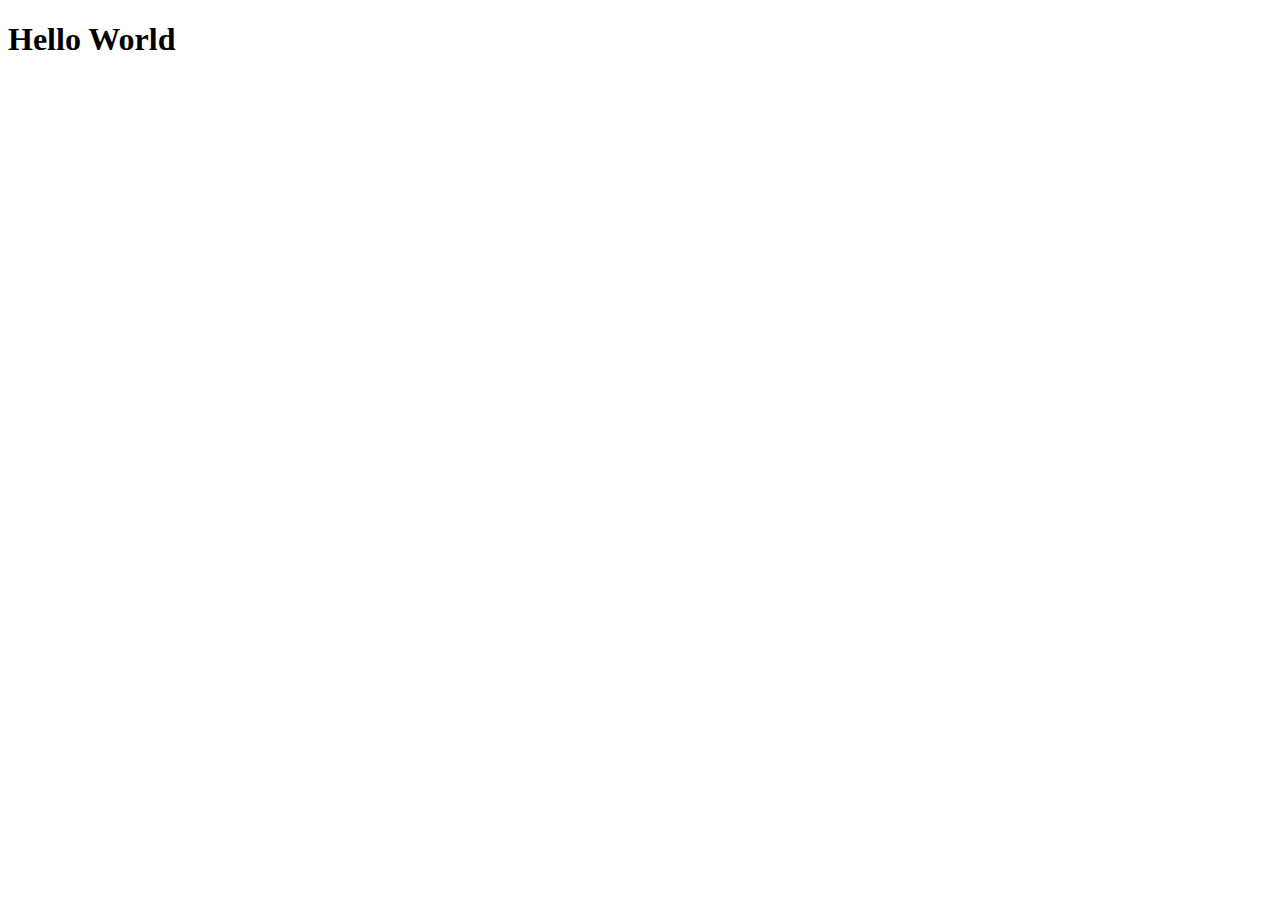
==== index.html @ 8328450f "First Commit" ====
<!DOCTYPE html>
<html lang="en">
<head>
    <meta charset="UTF-8">
    <meta http-equiv="X-UA-Compatible" content="IE=edge">
    <meta name="viewport" content="width=device-width, initial-scale=1.0">
    <title>Website Latihan</title>
</head>
<body>
    <h1>Hello World</h1>
</body>
</html>
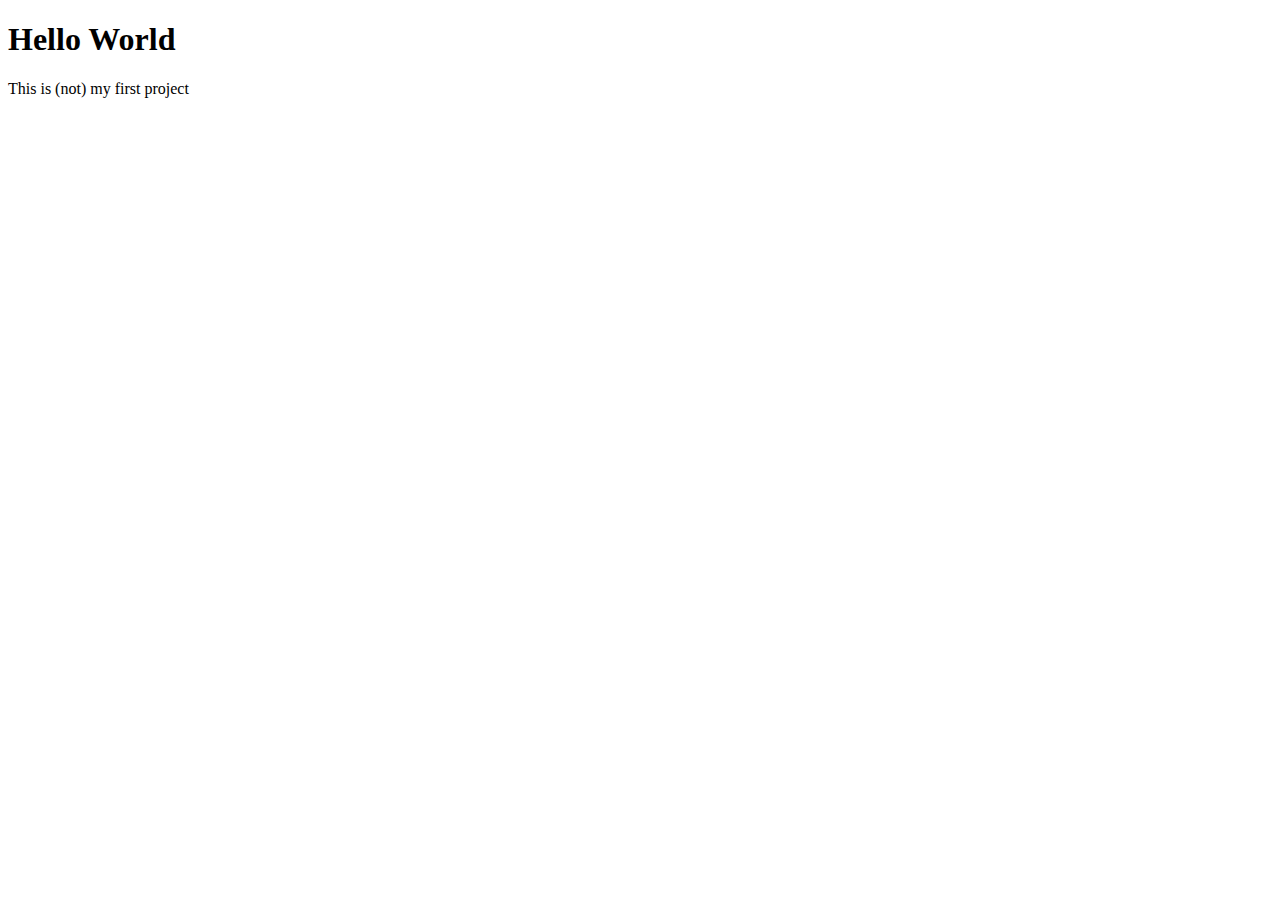
==== commit f2d5e0c1: "Second Commit" ====
--- a/index.html
+++ b/index.html
@@ -8,5 +8,6 @@
 </head>
 <body>
     <h1>Hello World</h1>
+    <p>This is (not) my first project</p>
 </body>
 </html>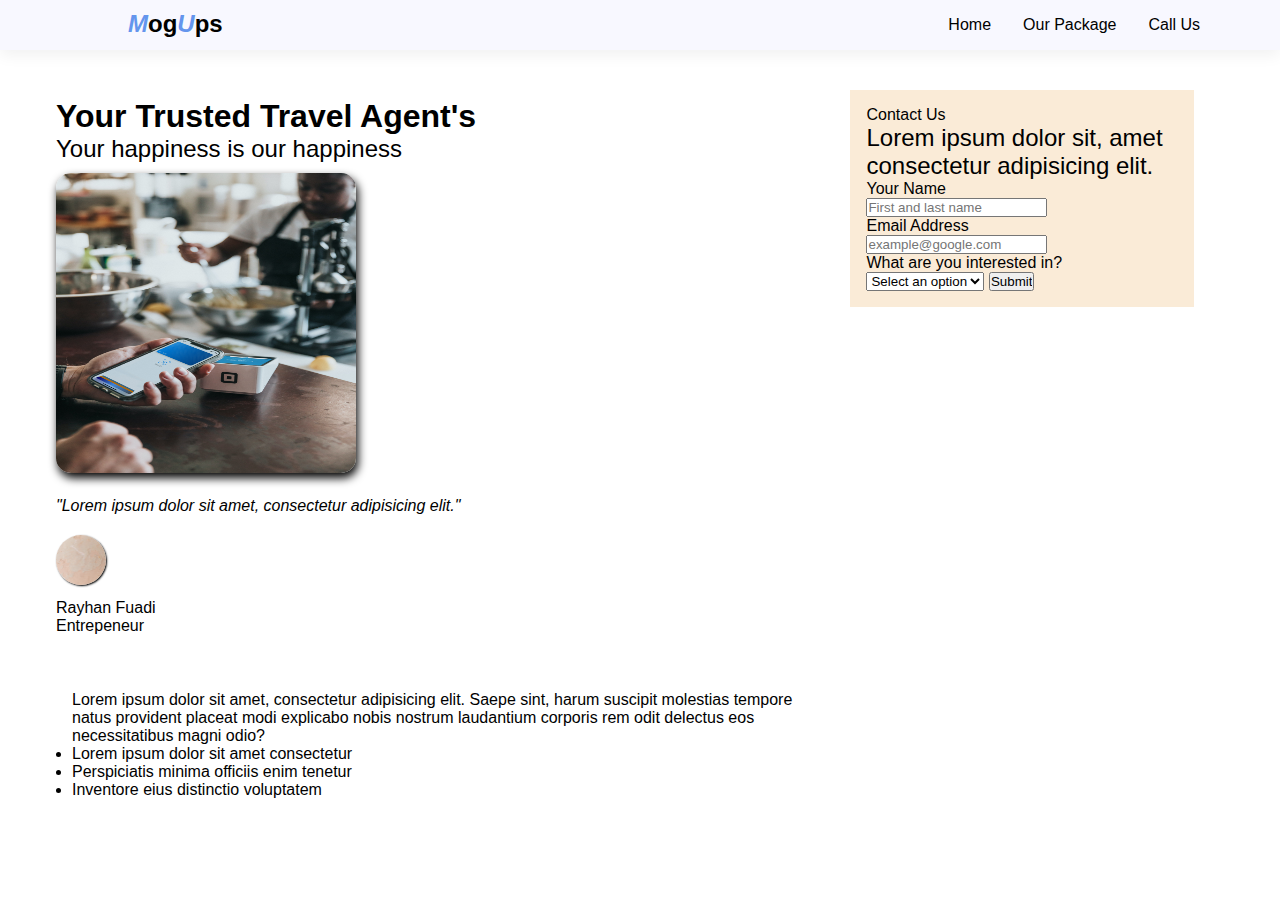
==== commit 9e2ce799: "first commit" ====
--- a/index.html
+++ b/index.html
@@ -5,9 +5,67 @@
     <meta http-equiv="X-UA-Compatible" content="IE=edge">
     <meta name="viewport" content="width=device-width, initial-scale=1.0">
     <title>Website Latihan</title>
+    <link rel="stylesheet" href="index.css">
 </head>
 <body>
-    <h1>Hello World</h1>
-    <p>This is (not) my first project</p>
+    <banner id="banner">
+        <a href="index.html" id="logo"><span>M</span>og<span>U</span>ps</a>
+        <nav id="navbar">
+            <ul>
+                <a href="#home"><li>Home</li></a>
+                <a href="#ourpackage"><li>Our Package</li></a>
+                <a href="#call"><li>Call Us</li></a>
+            </ul>
+        </nav>
+    </banner>
+    <div id="container">
+        <div id="top">
+            <div id="home">
+                <p id="headlines">Your Trusted Travel Agent's</p>
+                <p id="subhead">Your happiness is our happiness</p>
+                <div id="promo">
+                    <img src="img/nathan-dumlao-oRKF_ZBJYGM-unsplash.jpg" alt="Some Picture">
+                    <div id="nametag">
+                        <p id="comment">"Lorem ipsum dolor sit amet, consectetur adipisicing elit."</p>
+                        <img src="img/wesley-tingey-_0sEjWfAK3Q-unsplash.jpg" alt="profpic" class="profpic">
+                        <div class="name">Rayhan Fuadi</div>
+                        <div class="subtitle">Entrepeneur</div>
+                    </div>
+                </div>
+            </div>
+            <div id="ourpackage">
+                <p id="information">Lorem ipsum dolor sit amet, consectetur adipisicing elit. Saepe sint, harum suscipit molestias tempore natus provident placeat modi explicabo nobis nostrum laudantium corporis rem odit delectus eos necessitatibus magni odio?</p>
+                <div id="list">
+                    <ul>
+                        <li>Lorem ipsum dolor sit amet consectetur</li>
+                        <li>Perspiciatis minima officiis enim tenetur</li>
+                        <li>Inventore eius distinctio voluptatem</li>
+                    </ul>
+                </div>
+            </div>
+        </div>
+        <div id="bottom">
+            <div id="contactus">
+                <p id="head">Contact Us</p>
+                <p id="subhead">Lorem ipsum dolor sit, amet consectetur adipisicing elit.</p>
+                <form action="#">
+                    <label for="name"><p class="name">Your Name</p></label>
+                    <input id="name" type="text" placeholder="First and last name">
+                    <label for="email"><p class="email">Email Address</p></label>
+                    <input id="email" type="text" placeholder="example@google.com">
+                    <label for="interest"><p class="interest">What are you interested in?</p></label>
+                    <select id="interest">
+                        <option value="">Select an option</option>
+                        <option value="option1">Lorem</option>
+                        <option value="option2">Ipsum</option>
+                        <option value="option3">Dolor</option>
+                    </select>
+                    <input id="send" type="submit">
+
+                </form>
+            </div>
+        </div>
+    </div>
+
 </body>
 </html>--- a/index.css
+++ b/index.css
@@ -0,0 +1,125 @@
+    *{
+        margin: 0;
+        padding:0;
+        box-sizing: border-box;
+        font-family: 'Segoe UI', Tahoma, Geneva, Verdana, sans-serif;
+    }
+
+    body{
+        width: 100%;
+    }
+
+    #banner{
+        display: flex;
+        align-items: flex-start;
+        justify-content: space-between;
+        background-color: ghostwhite;
+        box-shadow: 0 5px 15px rgba(0,0,0,0.06);
+        width: 100%;
+    }
+    a{
+        text-decoration: none;
+    }
+    #logo{
+        font-size: 24px;
+        font-family: 'Segoe UI', Tahoma, Geneva, Verdana, sans-serif;
+        font-weight: bold;
+        color: black;
+        font-style: normal;
+        padding: 10px 10%;
+    }
+    #logo span{
+        color: cornflowerblue;
+        font-style: oblique;
+        font-;
+    }
+    #navbar{
+        display: flex;
+        align-items: center;    
+        justify-content: center;
+        padding: 1rem 3rem; 
+    }
+    #navbar ul{
+        list-style: none;
+        display: flex;
+        align-items: flex-end;
+        padding-right: 1rem;
+    }
+    #navbar li{
+        padding: 0 1rem;
+        font-weight:500;
+        color: black;
+    }
+    #navbar ul li:hover{
+        color: blue;
+        border-bottom: 2px 10px 15px blue;
+
+    }
+
+    #container{
+        width: 100%;
+        height: 90vh;
+        margin: 0.5rem;
+        padding: 1rem;
+        display: flex;
+        
+    }
+    #container #top{
+        align-items: flex-start;
+        justify-content: center;
+        width: 100%;
+    }
+    #home{
+        margin:0;
+        padding: 1.5rem 2rem;
+        width: 100%;
+
+    }
+    #headlines{
+        font-size: 2rem;
+        font-weight: 700;
+    }
+    #subhead{
+        font-size: 1.5rem;
+        font-weight:500 ;
+
+    }
+    #promo img{
+        height: 300px;
+        width: 300px;
+        border-radius: 15px;
+        box-shadow: 2px 5px 10px;
+        margin: 10px 0;
+        align-self: center;
+    }
+    #nametag img{
+        width: 50px;
+        height: 50px;
+        border-radius: 50%;
+        box-shadow: 1px 1px 2px;
+    }
+    #comment{
+        font-style: italic;
+        padding: 10px 0; 
+        font-size: 1 rem;
+    }
+    #ourpackage{
+        display: block;
+        margin: 2rem 3rem;
+        size: 50%;
+        
+    }
+    #nametag{
+    }
+
+    #bottom{
+
+    }
+    #contactus{
+        width: 80%;
+        background-color: antiquewhite;
+        margin: 1rem;
+        padding: 1rem;
+        position: relative;
+        right: 2%;
+    }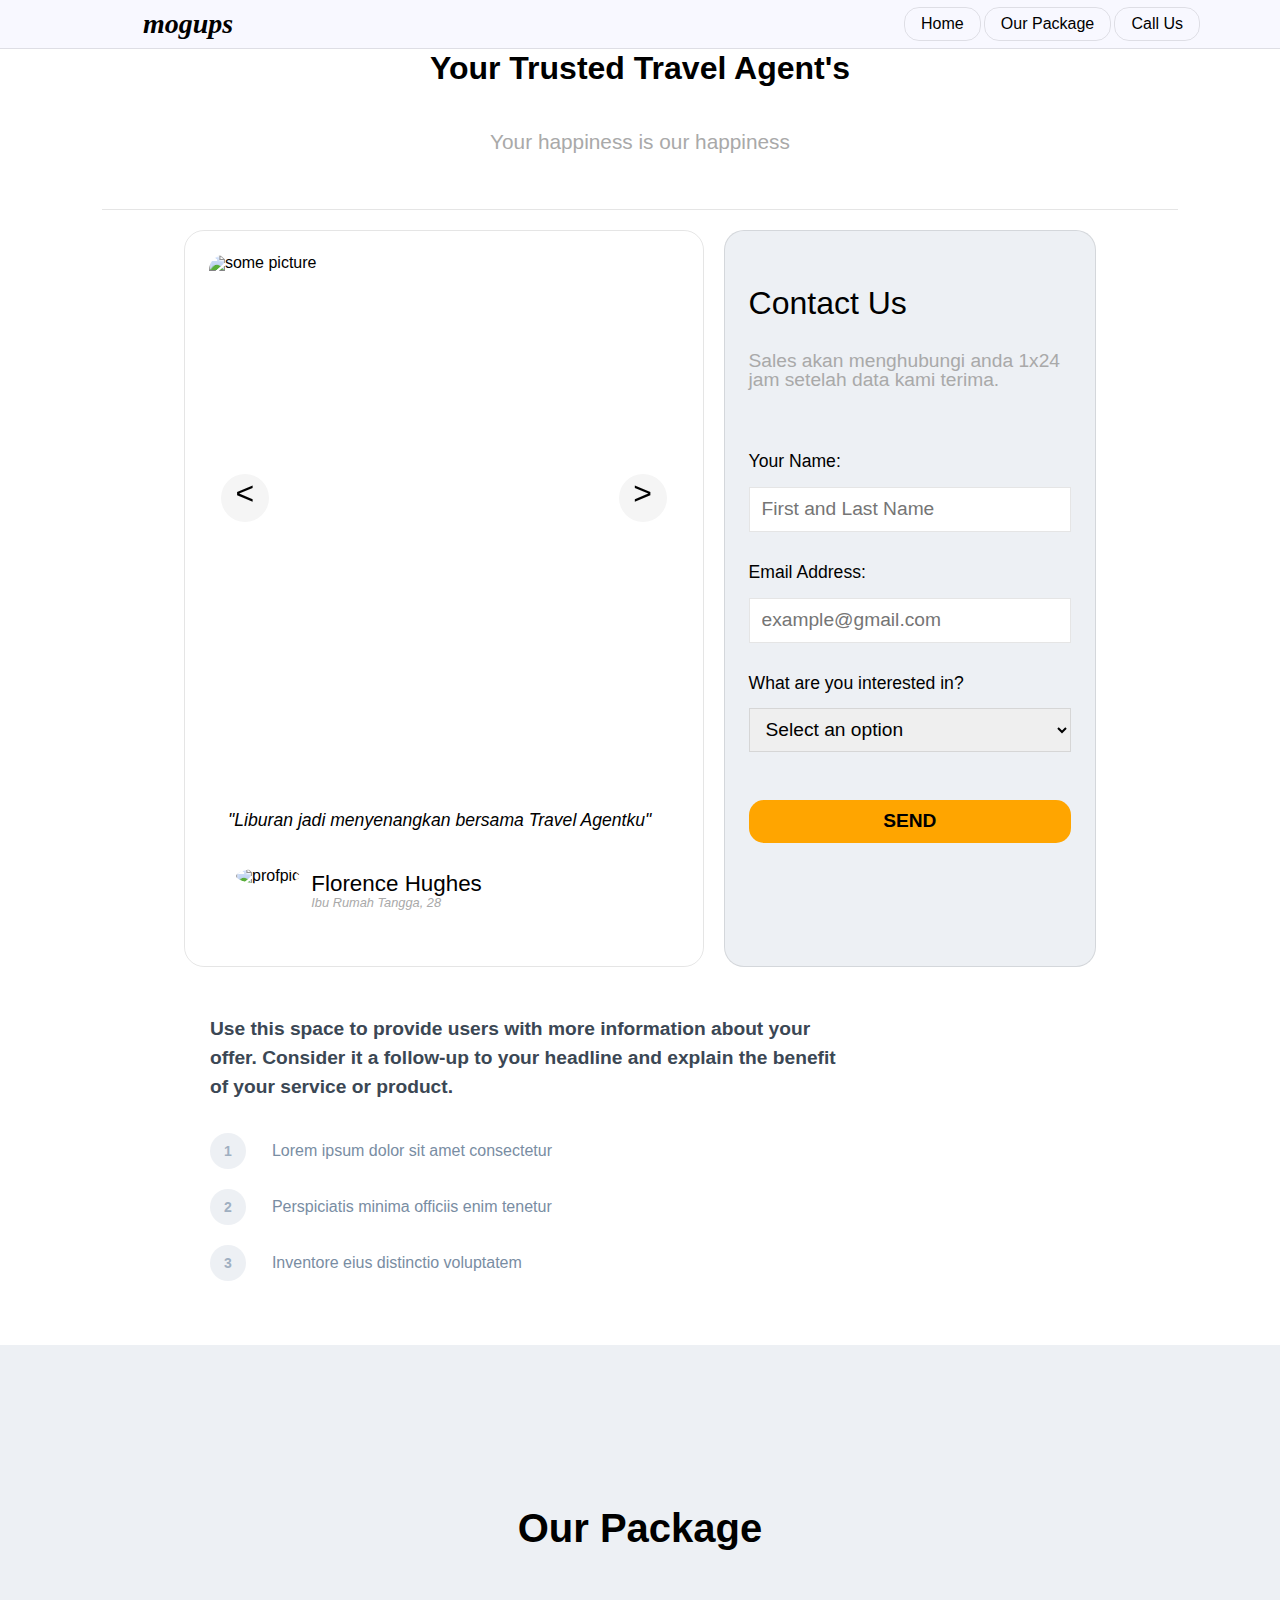
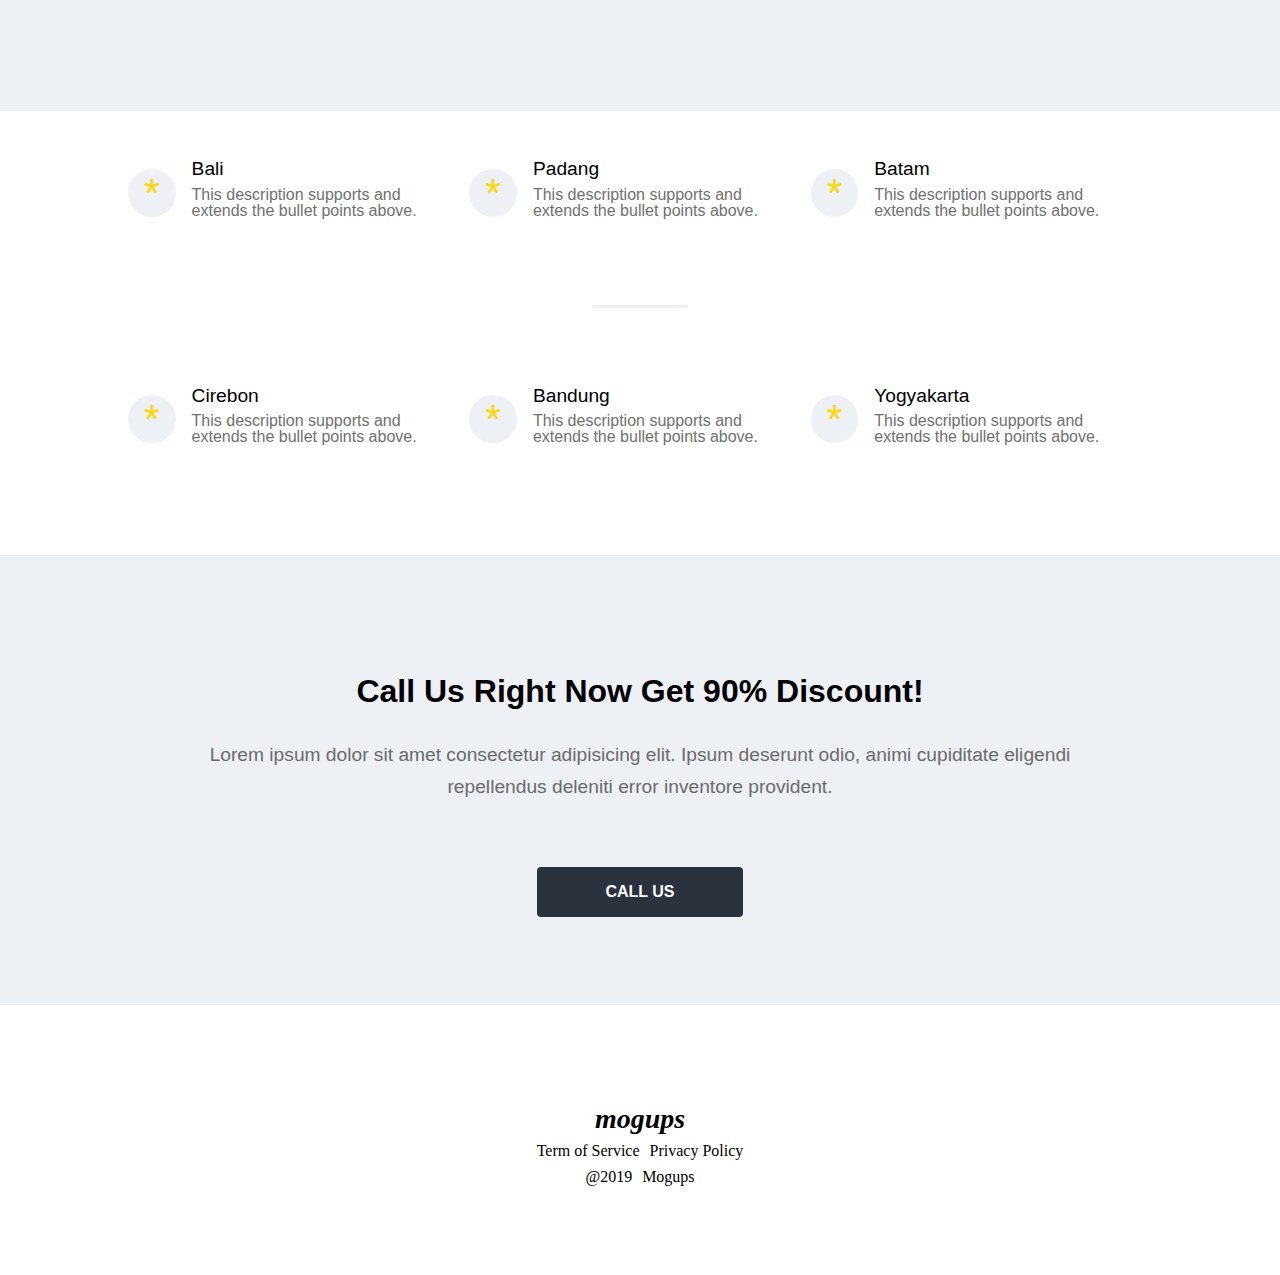
==== commit 068e30e1: ""forth commit"" ====
--- a/index.html
+++ b/index.html
@@ -4,38 +4,96 @@
     <meta charset="UTF-8">
     <meta http-equiv="X-UA-Compatible" content="IE=edge">
     <meta name="viewport" content="width=device-width, initial-scale=1.0">
-    <title>Website Latihan</title>
     <link rel="stylesheet" href="index.css">
+    <title>Mogups Travel Page</title>
 </head>
 <body>
-    <banner id="banner">
-        <a href="index.html" id="logo"><span>M</span>og<span>U</span>ps</a>
-        <nav id="navbar">
-            <ul>
-                <a href="#home"><li>Home</li></a>
-                <a href="#ourpackage"><li>Our Package</li></a>
-                <a href="#call"><li>Call Us</li></a>
-            </ul>
+    <!-- header section -->
+    <header>
+        <nav id="banner">
+            <div class="logo">
+                <a href="index.html">
+                    <p class="logo-text">mogups</p>
+                </a>
+            </div>
+            <div class="nav-button">
+                <ul>
+                    <a href="#home"><li>Home</li></a>
+                    <a href="#ourpackage"><li>Our Package</li></a>
+                    <a href="#callus"><li>Call Us</li></a>
+                </ul>
+            </div>
         </nav>
-    </banner>
-    <div id="container">
-        <div id="top">
-            <div id="home">
-                <p id="headlines">Your Trusted Travel Agent's</p>
-                <p id="subhead">Your happiness is our happiness</p>
-                <div id="promo">
-                    <img src="img/nathan-dumlao-oRKF_ZBJYGM-unsplash.jpg" alt="Some Picture">
-                    <div id="nametag">
-                        <p id="comment">"Lorem ipsum dolor sit amet, consectetur adipisicing elit."</p>
-                        <img src="img/wesley-tingey-_0sEjWfAK3Q-unsplash.jpg" alt="profpic" class="profpic">
-                        <div class="name">Rayhan Fuadi</div>
-                        <div class="subtitle">Entrepeneur</div>
-                    </div>
-                </div>
-            </div>
-            <div id="ourpackage">
-                <p id="information">Lorem ipsum dolor sit amet, consectetur adipisicing elit. Saepe sint, harum suscipit molestias tempore natus provident placeat modi explicabo nobis nostrum laudantium corporis rem odit delectus eos necessitatibus magni odio?</p>
-                <div id="list">
+    </header>
+    <!-- main section -->
+    <main>
+        <section id="home">
+            <div class="tagline">
+                <h1>Your Trusted Travel Agent's</h1>
+                <h2>Your happiness is our happiness</h2>
+            </div>
+            <div class="home-top">
+                <div class="home-top-left">
+                    <div class="left-img slider-container">
+                        <div class="slide">
+                            <img class="img-slides" src="software_eng-revou/asset/nathan-dumlao-oRKF_ZBJYGM-unsplash.jpg" alt="some picture">
+                        </div>
+                        <div class="slide">
+                            <img class="img-slides" src="software_eng-revou/asset/link-hoang-UoqAR2pOxMo-unsplash.jpg" alt="some picture">
+                        </div>  
+                        <div class="slide">
+                            <img class="img-slides" src="software_eng-revou/asset/sai-kiran-anagani-83zRhEhFMfo-unsplash.jpg" alt="some picture">
+                        </div>
+                        <div class="buttons">
+                            <button onclick="plusDivs(-1)"><</button>
+                            <button onclick="plusDivs(1)">></button>
+                        </div>
+                    </div>
+                    <div class="left-testi">
+                        <p class="testi">"Liburan jadi menyenangkan bersama Travel Agentku"</p>
+                    </div>
+                    <div class="nametag">
+                        <div class="profpic">
+                            <img src="software_eng-revou/asset/wesley-tingey-_0sEjWfAK3Q-unsplash.jpg" alt="profpic">
+                        </div>
+                        <div class="naming">
+                            <p class="name">Florence     Hughes</p>
+                            <p class="subname">Ibu Rumah Tangga, 28</p>
+                        </div>
+                    </div>
+                </div>
+                <div class="home-top-right">
+                    <div class="contact-card">
+                        <p class="contact-card-title">Contact Us</p>
+                        <p class="contact-card-subtitle">Sales akan menghubungi anda 1x24 jam setelah data kami terima.</p>
+                        <form class="message-form" name="message-form" onsubmit="return validateForm()">
+                            <label for="name">
+                                Your Name:
+                            </label>
+                            <input type="text" id="name" placeholder="First and Last Name" name="name">
+                            <label for="email">
+                                Email Address:
+                            </label>
+                            <input type="text" name="email" id="email" placeholder="example@gmail.com">
+                            <label for="interest"><p class="interest">What are you interested in?</p></label>
+                            <select id="interest" name="interest">
+                                <option hidden disabled selected  value="">Select an option</option>
+                                <option value="Lorem">Lorem</option>
+                                <option value="Ipsum">Ipsum</option>
+                                <option value="Dolor">Dolor</option>
+                            </select>
+                            <button type="submit" value="submit">
+                                SEND
+                            </button>
+                        </form>
+                    </div>
+                </div>
+            </div>
+            <div class="home-bottom">
+                <p class="brief">
+                    Use this space to provide users with more information about your offer. Consider it a follow-up to your headline and explain the benefit of your service or product.
+                </p>
+                <div class="list">
                     <ul>
                         <li>Lorem ipsum dolor sit amet consectetur</li>
                         <li>Perspiciatis minima officiis enim tenetur</li>
@@ -43,29 +101,141 @@
                     </ul>
                 </div>
             </div>
+        </section>
+        <!-- section our package -->
+        <section id="ourpackage">
+            <div class="ourpackage-title">
+                <p class="title-text">Our Package</p>
+            </div>
+            <div class="ourpackage-option-top">
+                <div class="option-card">
+                    <div class="card-lamp">
+                        <p class="lamp-img">*</p>
+                    </div>
+                    <div class="card-container">
+                        <p class="container-dest">Bali</p>
+                        <p class="container-sub">This description supports and extends the bullet points above.</p>
+                    </div>
+                </div>
+                <div class="option-card">
+                    <div class="card-lamp">
+                        <p class="lamp-img">*</p>
+                    </div>
+                    <div class="card-container">
+                        <p class="container-dest">Padang</p>
+                        <p class="container-sub">This description supports and extends the bullet points above.</p>
+                    </div>
+                </div>
+                <div class="option-card">
+                    <div class="card-lamp">
+                        <p class="lamp-img">*</p>
+                    </div>
+                    <div class="card-container">
+                        <p class="container-dest">Batam</p>
+                        <p class="container-sub">This description supports and extends the bullet points above.</p>
+                    </div>
+                </div>
+            </div>
+            <div class="separator"></div>
+            <div class="ourpackage-option-bottom">
+                <div class="option-card">
+                    <div class="card-lamp">
+                        <p class="lamp-img">*</p>
+                    </div>
+                    <div class="card-container">
+                        <p class="container-dest">Cirebon</p>
+                        <p class="container-sub">This description supports and extends the bullet points above.</p>
+                    </div>
+                </div>
+                <div class="option-card">
+                    <div class="card-lamp">
+                        <p class="lamp-img">*</p>
+                    </div>
+                    <div class="card-container">
+                        <p class="container-dest">Bandung</p>
+                        <p class="container-sub">This description supports and extends the bullet points above.</p>
+                    </div>
+                </div>
+                <div class="option-card">
+                    <div class="card-lamp">
+                        <p class="lamp-img">*</p>
+                    </div>
+                    <div class="card-container">
+                        <p class="container-dest">Yogyakarta</p>
+                        <p class="container-sub">This description supports and extends the bullet points above.</p>
+                    </div>
+                </div>
+            </div>
+        </section>
+        <section id="callus">
+            <div class="headlines">
+                <p class="headline">Call Us Right Now Get 90% Discount!</p>
+                <p class="subhead">Lorem ipsum dolor sit amet consectetur adipisicing elit. Ipsum deserunt odio, animi cupiditate eligendi repellendus deleniti error inventore provident.</p>
+            </div>
+            <button id="cta">CALL US</button>
+        </section>
+    </main>
+    <!-- footer section -->
+    <footer>
+        <div id="logo">
+            <a href="index.html"><p class="logo-text">mogups</p>
+            </a>
         </div>
-        <div id="bottom">
-            <div id="contactus">
-                <p id="head">Contact Us</p>
-                <p id="subhead">Lorem ipsum dolor sit, amet consectetur adipisicing elit.</p>
-                <form action="#">
-                    <label for="name"><p class="name">Your Name</p></label>
-                    <input id="name" type="text" placeholder="First and last name">
-                    <label for="email"><p class="email">Email Address</p></label>
-                    <input id="email" type="text" placeholder="example@google.com">
-                    <label for="interest"><p class="interest">What are you interested in?</p></label>
-                    <select id="interest">
-                        <option value="">Select an option</option>
-                        <option value="option1">Lorem</option>
-                        <option value="option2">Ipsum</option>
-                        <option value="option3">Dolor</option>
-                    </select>
-                    <input id="send" type="submit">
-
-                </form>
+        <div id="aux">
+            <div class="aux-upper">
+                <p>Term of Service</p>
+                <p>Privacy Policy</p>
+            </div>
+            <div class="aux-lower">
+                <p>@2019</p>
+                <p>Mogups</p>
             </div>
         </div>
-    </div>
-
+    </footer>
 </body>
-</html>+<script>
+    // Making JS auto slides
+    var slideIndex = 1;
+    showDivs(slideIndex);
+
+    function plusDivs(n){
+        showDivs(slideIndex += n)
+    }
+    function showDivs(n){
+        var imgList = document.getElementsByClassName("img-slides");
+        if (n > imgList.length){
+            slideIndex = 1;
+        }
+        if (n<1){
+            slideIndex = imgList.length;
+        }
+        for (let i = 0; i<imgList.length; i++){
+            imgList[i].style.display = "none";
+            
+        }
+        imgList[slideIndex-1].style.display="block"
+        };
+    function autoSlide() {
+        setTimeout(() => {
+            plusDivs(1);
+            autoSlide();
+        }, 5000);
+    }
+
+    autoSlide();
+
+    // function validateForm
+    function validateForm(){
+        const name = document.forms["message-form"]["name"].value;
+        const email = document.forms["message-form"]["email"].value;
+        const interest = document.forms["message-form"]["interest"].value;
+        console.log(name, email, interest)
+
+        if(name == "" || email== "" || interest ==""){
+            alert("Tidak boleh ada yang kosong");
+            return false;
+        }
+        return false;
+    }
+</script>
+</html>
--- a/index.css
+++ b/index.css
@@ -1,125 +1,470 @@
-    *{
-        margin: 0;
-        padding:0;
-        box-sizing: border-box;
-        font-family: 'Segoe UI', Tahoma, Geneva, Verdana, sans-serif;
-    }
-
-    body{
-        width: 100%;
-    }
-
-    #banner{
-        display: flex;
-        align-items: flex-start;
-        justify-content: space-between;
-        background-color: ghostwhite;
-        box-shadow: 0 5px 15px rgba(0,0,0,0.06);
-        width: 100%;
-    }
-    a{
-        text-decoration: none;
-    }
-    #logo{
-        font-size: 24px;
-        font-family: 'Segoe UI', Tahoma, Geneva, Verdana, sans-serif;
-        font-weight: bold;
-        color: black;
-        font-style: normal;
-        padding: 10px 10%;
-    }
-    #logo span{
-        color: cornflowerblue;
-        font-style: oblique;
-        font-;
-    }
-    #navbar{
-        display: flex;
-        align-items: center;    
-        justify-content: center;
-        padding: 1rem 3rem; 
-    }
-    #navbar ul{
-        list-style: none;
-        display: flex;
-        align-items: flex-end;
-        padding-right: 1rem;
-    }
-    #navbar li{
-        padding: 0 1rem;
-        font-weight:500;
-        color: black;
-    }
-    #navbar ul li:hover{
-        color: blue;
-        border-bottom: 2px 10px 15px blue;
-
-    }
-
-    #container{
-        width: 100%;
-        height: 90vh;
-        margin: 0.5rem;
-        padding: 1rem;
-        display: flex;
-        
-    }
-    #container #top{
-        align-items: flex-start;
-        justify-content: center;
-        width: 100%;
-    }
-    #home{
-        margin:0;
-        padding: 1.5rem 2rem;
-        width: 100%;
-
-    }
-    #headlines{
-        font-size: 2rem;
-        font-weight: 700;
-    }
-    #subhead{
-        font-size: 1.5rem;
-        font-weight:500 ;
-
-    }
-    #promo img{
-        height: 300px;
-        width: 300px;
-        border-radius: 15px;
-        box-shadow: 2px 5px 10px;
-        margin: 10px 0;
-        align-self: center;
-    }
-    #nametag img{
-        width: 50px;
-        height: 50px;
-        border-radius: 50%;
-        box-shadow: 1px 1px 2px;
-    }
-    #comment{
-        font-style: italic;
-        padding: 10px 0; 
-        font-size: 1 rem;
-    }
-    #ourpackage{
-        display: block;
-        margin: 2rem 3rem;
-        size: 50%;
-        
-    }
-    #nametag{
-    }
-
-    #bottom{
-
-    }
-    #contactus{
-        width: 80%;
-        background-color: antiquewhite;
-        margin: 1rem;
-        padding: 1rem;
-        position: relative;
-        right: 2%;
-    }+/* http://meyerweb.com/eric/tools/css/reset/ 
+   v2.0 | 20110126
+   License: none (public domain)
+*/
+
+/* CSS Reset */
+html, body, div, span, applet, object, iframe,
+h1, h2, h3, h4, h5, h6, p, blockquote, pre,
+a, abbr, acronym, address, big, cite, code,
+del, dfn, em, img, ins, kbd, q, s, samp,
+small, strike, strong, sub, sup, tt, var,
+b, u, i, center,
+dl, dt, dd, ol, ul, li,
+fieldset, form, label, legend,
+table, caption, tbody, tfoot, thead, tr, th, td,
+article, aside, canvas, details, embed, 
+figure, figcaption, footer, header, hgroup, 
+menu, nav, output, ruby, section, summary,
+time, mark, audio, video {
+	margin: 0;
+	padding: 0;
+	border: 0;
+	font-size: 100%;
+	font: inherit;
+	vertical-align: baseline;
+}
+/* HTML5 display-role reset for older browsers */
+article, aside, details, figcaption, figure, 
+footer, header, hgroup, menu, nav, section {
+	display: block;
+}
+body {
+	line-height: 1;
+}
+ol, ul {
+	list-style: none;
+}
+blockquote, q {
+	quotes: none;
+}
+blockquote:before, blockquote:after,
+q:before, q:after {
+	content: '';
+	content: none;
+}
+table {
+	border-collapse: collapse;
+	border-spacing: 0;
+}
+
+*{
+    font-family: 'Segoe UI', Tahoma, Geneva, Verdana, sans-serif;
+    scroll-behavior: smooth;
+}
+/* Banner */
+#banner{
+    display: flex;
+    width: 100%;
+    justify-content: space-between;
+    border-bottom: 1px solid rgba(0,0,0,0.1);
+    position: sticky;
+    background-color: ghostwhite;
+    position: fixed;
+    
+}
+a{
+    text-decoration: none;
+    color: black;
+}
+.logo{
+    display: flex;
+    align-items: center;
+    padding-left: 10%;
+}
+.logo-text{
+    margin: 5px;
+    padding: 5px 10px;
+    font-size: 28px;
+    font-weight: 800;
+    font-style: italic;
+}
+.nav-button{
+    display: flex;
+    flex-direction: row;
+    margin: 0;
+    padding: 0;
+    align-items: center;
+    padding-right: 5rem;
+}
+
+.nav-button ul{
+    display: flex;
+    column-gap: 0.2rem;
+}
+.nav-button ul li{
+    padding:0.5rem 1rem;
+    border: 1px solid rgba(0,0,0,0.1);
+    font-size: 1rem;
+    font-family: 'Segoe UI', Tahoma, Geneva, Verdana, sans-serif;
+    border-radius: 15px;
+    font-weight: 500;    
+}
+.nav-button ul li:hover{
+    background-color: deepskyblue;
+}
+#home{
+    padding: 1rem 8%;
+}
+.tagline{
+    display: flex;
+    flex-direction: column;
+    align-items: center;
+    justify-content: center;
+    padding: 10px 0px 40px;
+    margin: 10px 0 20px;
+    border-bottom: 1px solid rgba(0,0,0,0.1);
+}
+.tagline h1{
+    font-size: 2rem;
+    font-weight: 700;
+    margin-top: 1rem;
+}
+.tagline h2{
+    font-size: 1.3rem;
+    display: inline-block;
+    margin: 3rem 0 1rem 0;
+    color: darkgrey;
+}
+.home-top{
+    display: flex;
+    justify-content: center;
+    flex-wrap: wrap;
+    column-gap: 20px;
+}
+.home-top-left{
+    justify-content: center;
+    align-items: center;
+    padding: 24px;
+    border: 1px solid rgba(0,0,0,0.1);
+    border-radius: 20px;
+}
+/* Formatting the image first */
+.left-img{
+    display: flex;
+    flex-direction: column;
+}
+.left-img img{
+    background-size: auto;
+    width: 100%;
+    max-width: 30rem;
+    border-radius: 15px;
+    aspect-ratio: 1;
+    align-self: center;
+    justify-content: center;
+}
+.buttons{
+    display: flex;
+    flex-direction: row;
+    justify-content: space-between;
+}
+.buttons button{
+    width: 3rem;
+    height: 3rem;
+    font-size: 2rem;
+    border: none;
+    border-radius: 50%;
+    aspect-ratio: 1;
+    display: flex;
+    justify-content: center;
+    background-color: whitesmoke;
+    color: black;
+    position: relative;
+    top: -250px;
+    z-index: 2;
+    margin: 0 12px;
+}
+.profpic img{
+    height: 3rem;
+    width: 3rem;
+    border-radius: 50%;
+}
+.left-testi{
+    font-style: italic;
+    margin: 1rem 1.2rem;
+    padding: 1rem 0.5rem 0 0;
+    font-size: 1.1rem;
+    line-height: 2rem;
+    justify-self: center;
+    align-self: center;
+
+}
+.nametag{
+    display: flex;
+    margin: 1rem 1.2rem;
+    padding: 1rem 0.5rem;
+}
+.naming{
+    flex-direction: column;
+}
+.name{
+    font-size: 1.4rem;
+    font-weight: 400;
+    margin: 0.3rem 0.7rem 0.1rem ;
+}
+.subname{
+    font-size: 0.8rem;
+    color: darkgrey;
+    margin: 0 0.7rem;
+    font-style: italic;
+}
+.home-top-right{
+    border: 1px solid rgba(0,0,0,0.1);
+    border-radius: 20px;
+    padding: 24px;
+    width: 30%;
+    background-color: rgb(237, 240, 244);
+}
+.contact-card{
+    display: flex;
+    flex-direction: column;
+}
+.contact-card-title{
+    font-size: 2rem;
+    font-weight: 500;
+    margin-top: 2rem;
+}
+.contact-card-subtitle{
+    margin: 2rem 0 2rem;
+    font-size: 1.2rem;
+    color: darkgrey;
+}
+form{
+    display: flex;
+    flex-direction: column;
+}
+form label{
+    font-size: 1.1rem;
+    margin:2rem 0 1rem;
+}
+form input, select{
+    height: 2.7rem;
+    font-size: 1.2rem;
+    padding: 0 12px;
+    border: 1px solid rgba(0,0,0,0.1);
+}
+
+select option{
+    font-weight: normal;
+    display: block;
+    white-space: nowrap;
+    min-height: 1.2em;
+    padding: 0px 2px 1px;
+    font-size: 14px;
+}
+option:disabled{
+    color: -internal-light-dark(graytext, rgb(170, 170, 170));
+}
+form button{
+    margin: 3rem 0;
+    height: 2.7rem;
+    background-color: orange;
+    border: transparent;
+    border-radius: 15px;
+    font-size: 1.2rem;
+    font-weight: 700;
+}
+form button:hover{
+    background-color: orangered;
+    animation-duration: 1ms;
+}
+.home-bottom{
+    width: 60%;
+    margin: 3rem 10%;
+}
+.brief{
+    color: rgb(59, 71, 84);
+    font-size: 1.2rem;
+    font-weight: 700;
+    line-height: 1.5;
+}
+.list {
+    margin: 2rem 0;
+}
+.list ul{
+    counter-reset: feature;
+    margin-top: 27px;
+    list-style: none;
+}
+.list ul li{
+    display: flex;
+    align-items: center;
+    margin-top: 20px;
+    color: rgb(121, 141, 163);
+    font-size: 1rem;
+    line-height: 1.5;
+}
+.list ul li::before{
+    counter-increment: feature;
+    display: flex;
+    flex-shrink: 0;
+    align-items: center;
+    justify-content: center;
+    margin-right: 26px;
+    color: rgb(159, 175, 193);
+    font-weight: 700;
+    font-size: 14px;
+    background-color: rgb(237, 240, 244);
+    height: 36px;
+    width: 36px;
+    border-radius: 50%;
+    content: counter(feature);
+}
+
+/* section our package */
+#ourpackage{
+    height: 90vh;
+    width: 100%;
+    display: flex;
+    flex-direction: column;
+}
+.ourpackage-title{
+    background-color: rgb(237, 240, 244);
+    height: 30vh;
+    padding: 3rem;
+    align-items: center;
+    justify-content: center;
+    display: flex;
+}
+.title-text{
+    font-size: 2.5rem;
+    font-weight: 700;
+}
+.ourpackage-option-top, .ourpackage-option-bottom{
+    display: flex;
+    flex-direction: row;
+    justify-content: center;
+    align-items: center;
+    padding: 2rem 10%;
+}
+.option-card{
+    display: flex;
+    flex-direction: row;
+    justify-content: center;
+    align-items: center;
+}
+.card-container{
+    display: flex;
+    flex-direction: column;
+    justify-content: center;
+    padding: 1rem;
+}
+.card-lamp{
+    font-size: 40px;
+    padding: 1rem;
+    border-radius: 50%;
+    background-color: rgb(237, 240, 244);
+    width: 1rem;
+    height: 1rem;
+    display: flex;
+    align-items: center;
+    color: gold;
+}
+.container-dest{
+    font-size: 1.2rem;
+    font-weight: 500;
+}
+.container-sub{
+    font-size: 1rem;
+    color: rgb(113, 112, 112);
+    font-weight: 300;
+    padding: 0.5rem 0;
+}
+.separator{
+    background-color: rgb(237, 240, 244);
+    height: 3px;
+    width: 96px;
+    border-radius: 1.5px;
+    margin: 30px auto;
+}
+/* responsiveness */
+@media screen and (max-width: 768px){
+.ourpackage-option-top, .ourpackage-option-bottom{
+    flex-direction: column;
+    padding: 0 10%;
+}
+
+.separator{
+    display: none;
+}
+.home-top-right{
+    width: 100%;
+    margin: 1rem 0;
+}
+}
+
+/* call-us section */
+#callus{
+    width: 100%;
+    height: 50vh;
+    display: flex;
+    flex-direction: column;
+    justify-content: center;
+    align-items: center;
+    text-align: center;
+    background-color: rgb(237, 240, 244);
+}
+.headline{
+    display: flex;
+    align-items: center;
+    justify-content: center;
+    flex-direction: column;
+}
+.headlines{
+    padding: 2rem 0;
+    display: flex;
+    flex-direction: column;
+    align-items: center;
+    justify-content: center;
+}
+.headlines .headline{
+    font-size: 2rem;
+    font-weight: 600;
+}
+.headlines .subhead{
+    padding: 2rem 0;
+    width: 70%;
+    line-height: 2rem;
+    font-size: 1.2rem;
+    font-weight: 400;
+    color: rgb(107, 107, 107);
+}
+#cta{
+    background-color: rgb(41, 50, 61);
+    border: none;
+    padding: 1rem 2rem;
+    color: white;
+    font-size: 1rem;
+    font-weight: 700;
+    text-transform: uppercase;
+    border-radius: 4px;
+    width: 206px;
+    cursor: pointer;
+}
+/* footer section */
+footer{
+    display: flex;
+    flex-direction: column;
+    align-items: center;
+    justify-content: center;
+    width: 100%;
+    height: 30vh;
+}
+#aux{
+    display: flex;
+    gap: 10px;
+    flex-direction: column; 
+    text-align: center;
+    align-items: center;
+}
+.aux-upper,.aux-lower{
+    display: flex;
+    flex-direction: row;
+    column-gap: 10px;
+}
+@media screen and (max-width: 521px){
+nav {
+    flex-direction: column;
+    gap: 8px;
+}
+}
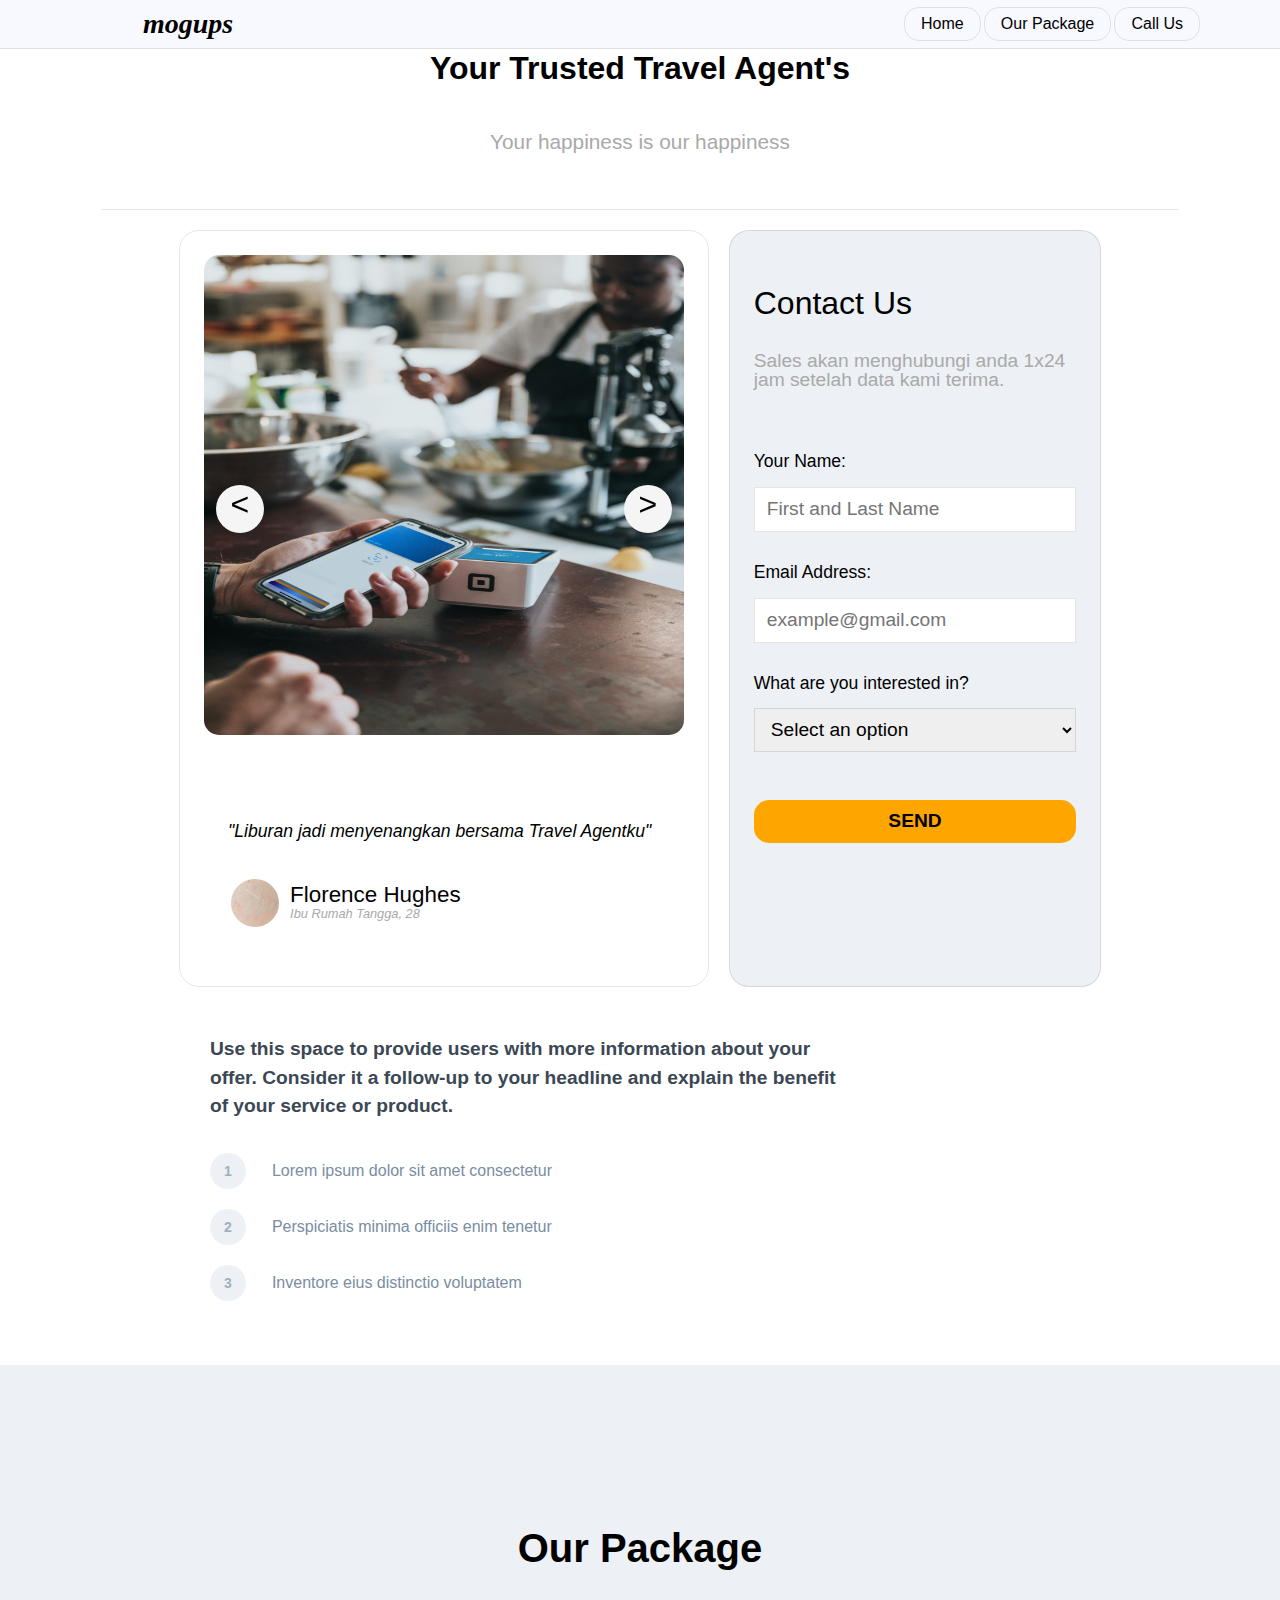
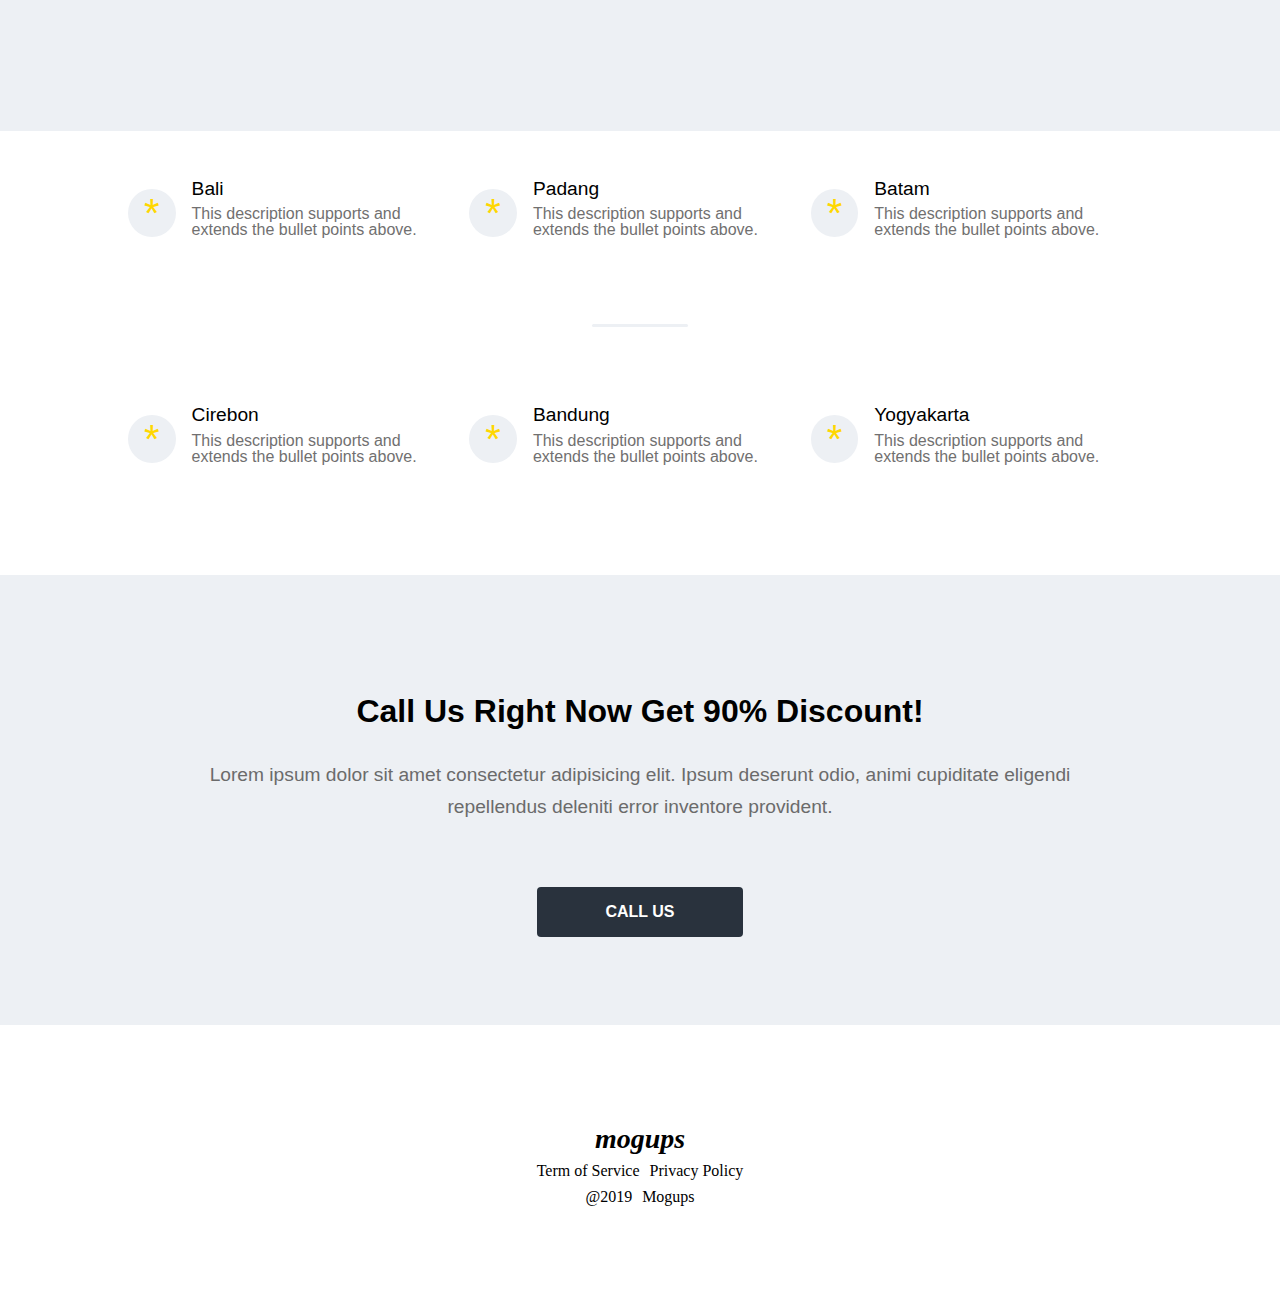
==== commit 692fc1c3: ""fifth commit"" ====
--- a/index.html
+++ b/index.html
@@ -36,13 +36,13 @@
                 <div class="home-top-left">
                     <div class="left-img slider-container">
                         <div class="slide">
-                            <img class="img-slides" src="software_eng-revou/asset/nathan-dumlao-oRKF_ZBJYGM-unsplash.jpg" alt="some picture">
+                            <img class="img-slides" src="asset/nathan-dumlao-oRKF_ZBJYGM-unsplash.jpg" alt="some picture">
                         </div>
                         <div class="slide">
-                            <img class="img-slides" src="software_eng-revou/asset/link-hoang-UoqAR2pOxMo-unsplash.jpg" alt="some picture">
+                            <img class="img-slides" src="asset/link-hoang-UoqAR2pOxMo-unsplash.jpg" alt="some picture">
                         </div>  
                         <div class="slide">
-                            <img class="img-slides" src="software_eng-revou/asset/sai-kiran-anagani-83zRhEhFMfo-unsplash.jpg" alt="some picture">
+                            <img class="img-slides" src="asset/sai-kiran-anagani-83zRhEhFMfo-unsplash.jpg" alt="some picture">
                         </div>
                         <div class="buttons">
                             <button onclick="plusDivs(-1)"><</button>
@@ -54,7 +54,7 @@
                     </div>
                     <div class="nametag">
                         <div class="profpic">
-                            <img src="software_eng-revou/asset/wesley-tingey-_0sEjWfAK3Q-unsplash.jpg" alt="profpic">
+                            <img src="asset/wesley-tingey-_0sEjWfAK3Q-unsplash.jpg" alt="profpic">
                         </div>
                         <div class="naming">
                             <p class="name">Florence     Hughes</p>
